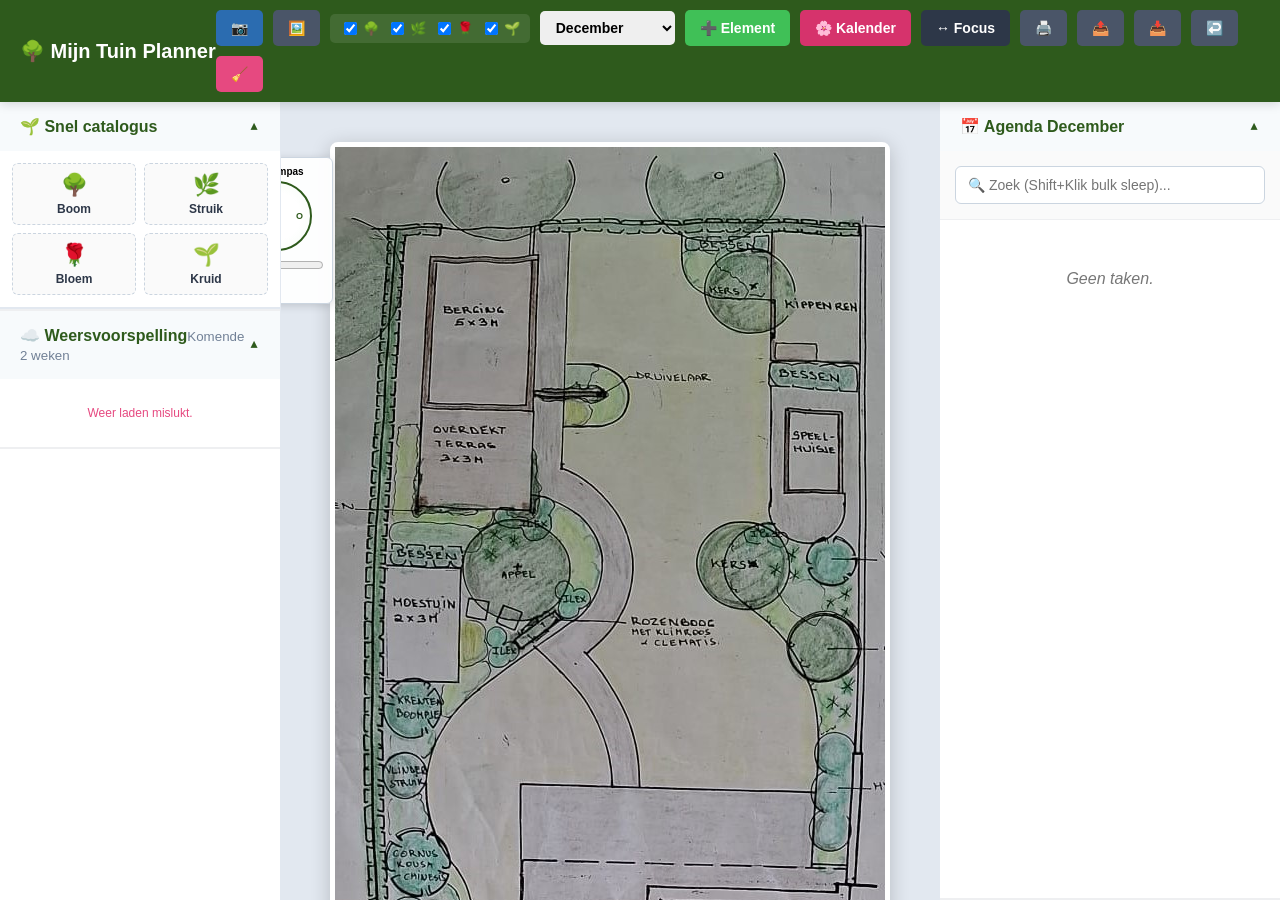
==== index.html @ 2001228e "index.html" ====
<!DOCTYPE html>
<html lang="nl">
<head>
    <meta charset="UTF-8">
    <meta name="viewport" content="width=device-width, initial-scale=1.0">
    <title>Mijn Ultieme Tuin Planner</title>
    <!-- Link naar je externe CSS bestand -->
    <link rel="stylesheet" href="style.css">
    <link rel="manifest" href="./manifest.json">
  <meta name="theme-color" content="#40c057">
  <link rel="apple-touch-icon" href="./icon-192.png">
    <!-- Google API scripts -->
    <script async defer src="https://apis.google.com/js/api.js" onload="gapiLoaded()"></script>
    <script async defer src="https://accounts.google.com/gsi/client" onload="gisLoaded()"></script>
</head>
<body>
<div id="top-balk">
    <h1>🌳 Mijn Tuin Planner</h1>
    <div class="controls">
        <button class="btn btn-secondary" id="btn-gdrive" style="display:none;" onclick="handleAuthClick()">☁️</button>
        
        <button class="btn btn-secondary" id="btn-bg-camera" style="background:#2b6cb0" title="Maak foto met camera">📷</button>
        <input type="file" id="bg-camera-input" accept="image/*" capture="environment" style="display:none">
        
        <button class="btn btn-secondary" id="btn-bg-upload" title="Kies foto uit galerij">🖼️</button>
        <input type="file" id="bg-file-input" accept="image/*" style="display:none">

        <button class="btn btn-secondary" id="btn-weer-mobile" style="display:none;"></button>
        <button class="btn btn-secondary" id="btn-agenda-mobile" style="display:none;"></button>
        
        <div id="laag-filters">
            <label><input type="checkbox" value="Boom" checked>🌳</label><label><input type="checkbox" value="Struik" checked>🌿</label>
            <label><input type="checkbox" value="Bloem" checked>🌹</label><label><input type="checkbox" value="Kruid" checked>🌱</label>
        </div>
        <div class="filter-groep">
            <select id="filter-maand"><option value="alle">Alle Maanden</option><option value="Januari">Januari</option><option value="Februari">Februari</option><option value="Maart">Maart</option><option value="April">April</option><option value="Mei">Mei</option><option value="Juni">Juni</option><option value="Juli">Juli</option><option value="Augustus">Augustus</option><option value="September">September</option><option value="Oktober">Oktober</option><option value="November">November</option><option value="December">December</option></select>
        </div>
        <button class="btn" id="btn-add">➕ Element</button><button class="btn" id="btn-bloeikalender" style="background:#d6336c">🌸 Kalender</button>
        <button class="btn btn-secondary" id="btn-toggle-ui" style="background:var(--gd)">↔️ Focus</button>
        
        <button class="btn btn-secondary" id="btn-print" onclick="window.print()">🖨️</button>
        <button class="btn btn-secondary" id="btn-export">📤</button>
        <button class="btn btn-secondary" id="btn-import">📥</button><input type="file" id="import-file" accept=".json" style="display:none">
        <button class="btn btn-secondary" id="btn-undo">↩️</button><button class="btn btn-danger" id="btn-clear">🧹</button>
    </div>
</div>
<div id="werkruimte">
    <div id="zijbalk-links">
        <details class="menu-sectie" open><summary><h2>🌱 Snel catalogus</h2></summary>
            <div class="catalogus-items">
                <div class="catalogus-item" draggable="true" data-type="Boom" data-icon="🌳" data-color="#2e5a1c" data-name="Nieuwe Boom"><span class="catalogus-item-icon">🌳</span><span>Boom</span></div>
                <div class="catalogus-item" draggable="true" data-type="Struik" data-icon="🌿" data-color="#40c057" data-name="Nieuwe Struik"><span class="catalogus-item-icon">🌿</span><span>Struik</span></div>
                <div class="catalogus-item" draggable="true" data-type="Bloem" data-icon="🌹" data-color="#e64980" data-name="Nieuwe Bloem"><span class="catalogus-item-icon">🌹</span><span>Bloem</span></div>
                <div class="catalogus-item" draggable="true" data-type="Kruid" data-icon="🌱" data-color="#fab005" data-name="Nieuw Kruid"><span class="catalogus-item-icon">🌱</span><span>Kruid</span></div>
            </div>
        </details>
        <details class="menu-sectie" open><summary><div style="line-height:1.2"><h2>☁️ Weersvoorspelling</h2><small style="color:#718096;font-weight:normal">Komende 2 weken</small></div></summary>
            <div id="weer-waarschuwingen"></div><div id="weer-lijst"><p style="color:#777;font-style:italic;font-size:12px;text-align:center">Laden...</p></div>
        </details>
    </div>
    <div id="plattegrond-sectie">
        <div id="tuin-container">
            <div id="kompas-container"><span style="font-size:10px;font-weight:bold;display:block;margin-bottom:2px">🧭 Kompas</span>
                <div id="kompas-roos"><div class="windstreek streek-n">N</div><div class="windstreek streek-o">O</div><div class="windstreek streek-z">Z</div><div class="windstreek streek-w">W</div></div>
                <input type="range" id="kompas-slider" min="0" max="360" value="0" style="width:100%;margin:2px 0"><small id="kompas-waarde" style="font-size:9px;color:#555;font-weight:bold">0°</small>
            </div>
            <img id="tuin-afbeelding" src="tuin.jpeg" alt="Plattegrond">
            <div id="tooltip" class="tooltip"></div>
        </div>
    </div>
    <div id="zijbalk-agenda">
        <details class="menu-sectie" open><summary><h2 id="agenda-titel">📋 Agenda</h2></summary>
            <div class="search-container"><input type="text" id="agenda-search" class="search-input" placeholder="🔍 Zoek (Shift+Klik bulk sleep)..."></div>
            <div id="agenda-lijst"></div>
        </details>
    </div>
</div>
<div id="plant-modal" class="modal"><h3 id="modal-title">Element toevoegen</h3>
    <label>Naam</label><input id="p-name" placeholder="bijv. Hortensia">
    <label>Categorie</label><select id="p-type"><option value="Boom">🌳 Boom</option><option value="Struik">🌿 Struik</option><option value="Bloem">🌹 Bloem</option><option value="Kruid">🌱 Kruid</option></select>
    <label>Symbool</label><select id="p-custom-icon"><option value="standaard">⚙️ Volg categorie</option><optgroup label="Bomen"><option value="🌳">🌳 Loofboom</option><option value="🌸">🌸 Bloesem</option><option value="🌲">🌲 Naaldboom</option><option value="🌴">🌴 Palm</option><option value="🎋">🎋 Bamboe</option><option value="🪵">🪵 Wilg</option></optgroup><optgroup label="Struiken"><option value="🌿">🌿 Struik</option><option value="☘️">☘️ Klein</option><option value="🍃">🍃 Bladverliezend</option><option value="🌾">🌾 Siergras</option><option value="🪴">🪴 Potplant</option><option value="🌵">🌵 Cactus</option><option value="🍁">🍁 Varen/Herfst</option></optgroup><optgroup label="Bloemen"><option value="🌹">🌹 Roos</option><option value="🌻">🌻 Zonnebloem</option><option value="🌷">🌷 Tulp</option><option value="🌼">🌼 Margriet</option><option value="🌺">🌺 Exoot</option><option value="🪻">🪻 Hyacint</option><option value="🪷">🪷 Lotus</option><option value="💮">💮 Wit</option><option value="🏵️">🏵️ Rozet</option></optgroup><optgroup label="Moestuin"><option value="🌱">🌱 Zaailing</option><option value="🍅">🍅 Tomaat</option><option value="🥕">🥕 Wortel</option><option value="🥬">🥬 Sla</option><option value="🎃">🎃 Pompoen</option><option value="🧅">🧅 Ui</option><option value="🌽">🌽 Maïs</option><option value="🌶️">🌶️ Peper</option><option value="🍆">🍆 Aubergine</option><option value="🥔">🥔 Aardappel</option><option value="🥒">🥒 Komkommer</option><option value="🍓">🍓 Aardbei</option><option value="🍇">🍇 Druif</option><option value="🫐">🫐 Bes</option><option value="🍉">🍉 Meloen</option><option value="🍄">🍄 Paddenstoel</option></optgroup><optgroup label="Tuininrichting"><option value="🏡">🏡 Tuinhuis</option><option value="🪑">🪑 Terras</option><option value="⛲">⛲ Vijver</option><option value="🧱">🧱 Border</option><option value="🛤️">🛤️ Pad</option><option value="⛩️">⛩️ Pergola</option></optgroup></select>
    
    <!-- VORM VERBORGEN -->
    <div style="display:none;">
        <label>Vorm</label><select id="p-vorm"><option value="cirkel">🟢 Cirkel</option><option value="rechthoek">🟦 Rechthoek</option></select>
    </div>

    <div style="display:flex;gap:15px;margin-top:10px;padding:10px;background:#f7fafc;border:1px solid #e2e8f0;border-radius:5px"><label style="margin:0;font-weight:normal;display:flex;align-items:center;gap:5px;cursor:pointer" title="Groen in winter"><input type="checkbox" id="p-evergreen" checked> Groenblijvend</label><label style="margin:0;font-weight:normal;display:flex;align-items:center;gap:5px;cursor:pointer" title="Waarschuwing vorst"><input type="checkbox" id="p-frost"> Vorstgevoelig</label></div>
    <label>Onderhoud (per maand)</label><div id="matrix-container" style="margin-top:5px;border:1px solid #e2e8f0;padding:10px;border-radius:5px;max-height:200px;overflow-y:auto"></div>
    
    <!-- KLEUR VERBORGEN, MAAR AANTAL BEHOUDEN -->
    <div class="flex-input"><div><label>Aantal</label><div style="display:flex;gap:10px;align-items:center;margin-top:4px"><input type="color" id="p-color" value="#40c057" style="display:none;"><input type="number" id="p-count" min="1" value="1"></div></div></div>
    
    <div class="flex-input" style="margin-top:10px"><div><label id="label-breedte">Grootte (px)</label><input type="range" id="p-size" min="25" max="250" value="40"></div><div id="hoogte-container" style="display:none"><label>Hoogte (px)</label><input type="range" id="p-height" min="25" max="250" value="40"></div></div>
    <label>Notities</label><textarea id="p-info" rows="2"></textarea>
    
    <div class="history-section" id="p-history-section">
        <label>📜 Logboek</label>
        <div class="history-list" id="p-history-list"></div>
        <div id="p-log-dropzone" class="log-dropzone">
            <div id="p-log-img-preview-container" class="img-preview-container">
                <img id="p-log-img-preview-src">
                <button class="btn-remove-img" id="btn-clear-log-img">✖</button>
            </div>
            <div style="display:flex; gap:6px; margin-top:6px; width:100%;">
                <input id="p-new-log" placeholder="Notitie" style="flex:1; min-width:0;">
                
                <button class="btn btn-secondary" id="btn-add-log-camera" style="padding:6px; background:#2b6cb0" title="Maak foto">📷</button>
                <input type="file" id="p-new-log-camera-file" accept="image/*" capture="environment" style="display:none">
                
                <button class="btn btn-secondary" id="btn-add-log-img" style="padding:6px" title="Kies uit galerij">🖼️</button>
                <input type="file" id="p-new-log-file" accept="image/*" style="display:none">
                
                <button class="btn" id="btn-add-log" style="padding:6px 10px">Toevoegen</button>
            </div>
        </div>
    </div>
    
    <div class="modal-buttons"><button class="btn" id="btn-save">Opslaan</button><button class="btn btn-danger" id="btn-delete" style="display:none">Wissen</button><button class="btn" id="btn-cancel" style="background:#aaa">Annuleren</button></div>
</div>
<div id="bloei-modal" class="modal" style="width:650px"><h3 style="margin-bottom:5px">🌸 Bloeikalender</h3><p style="font-size:12px;color:#555;margin-top:0">Wanneer bloeien planten op basis van de ingestelde kleur.</p><div id="bloei-content" style="margin-top:15px;max-height:50vh;overflow-y:auto;overflow-x:hidden;padding-right:5px"></div><div class="modal-buttons" style="margin-top:20px"><button class="btn" id="btn-sluit-bloei">Sluiten</button></div></div>
<div id="touch-drag-avatar" class="touch-drag-avatar"></div>

<!-- Link naar je externe JavaScript bestand -->
<script src="script.js"></script>
<script>
    if ('serviceWorker' in navigator) {
      window.addEventListener('load', () => {
        navigator.serviceWorker.register('./sw.js')
          .then(reg => console.log('Service Worker geregistreerd!', reg))
          .catch(err => console.error('Service Worker registratie mislukt:', err));
      });
    }
  </script>
</body>
</html>
---- style.css ----
:root{--bg:#f0f4f1;--p:#2e5a1c;--ph:#214014;--a:#40c057;--ah:#2f9e44;--d:#e64980;--dh:#c2255c;--w:#f59f00;--gd:#2d3748;--gl:#edf2f7;--bc:#cbd5e0}
body{font-family:Arial,sans-serif;background:var(--bg);margin:0;padding:0;display:flex;flex-direction:column;height:100vh;overflow:hidden;user-select:none}
#top-balk{background:var(--p);color:#fff;padding:10px 20px;display:flex;justify-content:space-between;align-items:center;box-shadow:0 2px 10px rgba(0,0,0,.15);z-index:100}
#top-balk h1{margin:0;font-size:20px;white-space:nowrap}
.controls,.filter-groep,#laag-filters{display:flex;align-items:center;gap:10px;flex-wrap:wrap}
.filter-groep select{padding:8px 12px;border-radius:5px;border:none;font-size:14px;font-weight:bold;cursor:pointer}
#laag-filters{background:rgba(255,255,255,.1);padding:5px 10px;border-radius:5px;font-size:13px;gap:8px}
#laag-filters label{cursor:pointer;display:flex;align-items:center;gap:3px}
.btn{background:var(--a);color:#fff;border:none;padding:10px 15px;border-radius:5px;cursor:pointer;font-weight:bold;font-size:14px;transition:background .2s}
.btn:hover{background:var(--ah)}.btn-secondary{background:#4a5568}.btn-secondary:hover{background:var(--gd)}
.btn-danger{background:var(--d)}.btn-danger:hover{background:var(--dh)}
#btn-gdrive{background:#4285F4;transition:background 0.3s;}
#btn-gdrive:hover{background:#3367d6;}
#werkruimte{display:flex;flex:1;height:calc(100vh - 60px);width:100vw;overflow:hidden}
details.menu-sectie{background:#fff;display:flex;flex-direction:column;border-bottom:2px solid #eeeff1}
details.menu-sectie>summary{padding:15px 20px;background:#f7fafc;cursor:pointer;list-style:none;display:flex;justify-content:space-between;align-items:center;font-weight:bold}
details.menu-sectie>summary::-webkit-details-marker{display:none}
details.menu-sectie>summary::after{content:'▼';font-size:12px;color:var(--p);transition:transform .2s}
details.menu-sectie[open]>summary::after{transform:rotate(180deg)}
details.menu-sectie>summary h2{margin:0;font-size:16px;color:var(--p);display:inline-block}
#zijbalk-links{width:280px;background:#fff;border-right:1px solid #e2e8f0;display:flex;flex-direction:column;flex-shrink:0;transition:width .3s ease}
.catalogus-items{padding:12px;display:grid;grid-template-columns:repeat(2,1fr);gap:8px;border-bottom:2px solid #e2e8f0;background:#fff}
.catalogus-item{display:flex;flex-direction:column;align-items:center;justify-content:center;padding:8px;border:1px dashed var(--bc);border-radius:6px;cursor:grab;background:#fafafa;transition:.2s;font-size:12px;font-weight:bold;color:var(--gd);touch-action:none}
.catalogus-item:hover{background:#eaf6ea;border-color:var(--a);transform:scale(1.02)}.catalogus-item:active{cursor:grabbing}
.catalogus-item-icon{font-size:1.8em;margin-bottom:4px;pointer-events:none}.catalogus-item span{pointer-events:none}
#weer-waarschuwingen{padding:10px;background:#fff5f5;border-bottom:1px solid #ffe3e3;display:none;gap:8px;justify-content:center;flex-wrap:wrap}
.weer-waarschuwing-icoon{font-size:20px;cursor:help;background:#fff;border-radius:50%;width:32px;height:32px;display:flex;align-items:center;justify-content:center;box-shadow:0 1px 4px rgba(0,0,0,.15);transition:transform .2s}
.weer-waarschuwing-icoon:hover{transform:scale(1.15)}
#weer-lijst{flex:1;overflow-y:auto;padding:15px;max-height:250px}
.weer-dag{display:flex;justify-content:space-between;padding:8px 0;border-bottom:1px solid #f0f0f0;font-size:13px}
.weer-dag-datum{font-weight:bold;color:var(--gd)}.weer-dag-temp{font-weight:bold;color:#1c7ed6}
.weer-dag-rechts{display:flex;align-items:center;gap:10px}
.weer-dag-icons{display:flex;gap:4px}
.dag-waarschuwing{cursor:help;font-size:14px;transition:transform .2s}
.dag-waarschuwing:hover{transform:scale(1.2)}
#plattegrond-sectie{flex:1;background:#e2e8f0;overflow:auto;padding:40px;text-align:center;position:relative}
#tuin-container{position:relative;box-shadow:0 4px 20px rgba(0,0,0,.2);border:5px solid #fff;border-radius:8px;background:#fff;display:inline-block;margin:0 auto}
#tuin-afbeelding{display:block;width:100%;max-width:800px;height:auto}
#kompas-container{position:absolute;top:10px;left:-115px;background:rgba(255,255,255,.95);padding:8px;border-radius:6px;border:1px solid var(--bc);box-shadow:0 2px 8px rgba(0,0,0,.15);z-index:50;width:95px;text-align:center}
#kompas-roos{width:66px;height:66px;border-radius:50%;border:2px solid var(--p);margin:4px auto;position:relative;background:radial-gradient(circle,#fff 50%,#f4fbf4 100%)}
.windstreek{position:absolute;font-size:9px;font-weight:bold;color:var(--p);transform:translate(-50%,-50%)}
.streek-n{top:8px;left:50%;color:red}.streek-o{top:50%;left:calc(100% - 10px)}.streek-z{top:calc(100% - 8px);left:50%}.streek-w{top:50%;left:10px}
#zijbalk-agenda{width:340px;background:#fff;box-shadow:-4px 0 15px rgba(0,0,0,.05);display:flex;flex-direction:column;border-left:1px solid #e2e8f0;flex-shrink:0;transition:width .3s}
#zijbalk-agenda details[open]{flex:1;overflow:hidden}#zijbalk-agenda details:not([open]){flex:none}
.search-container{position:relative;width:100%;padding:15px;background:#fafafa;border-bottom:1px solid #eeeff1;box-sizing:border-box}
.search-input{width:100%;padding:10px 12px;border-radius:6px;border:1px solid var(--bc);box-sizing:border-box;font-size:14px;transition:border .2s}
.search-input:focus{outline:none;border-color:var(--p);box-shadow:0 0 0 3px rgba(46,90,28,.15)}
#agenda-lijst{flex:1;overflow-y:auto;padding:20px;height:100%}
.agenda-item{padding:14px;border-bottom:1px solid #f0f0f0;border-left:5px solid #ccc;margin-bottom:12px;background:#fdfdfd;border-radius:0 6px 6px 0;cursor:pointer;box-shadow:0 2px 5px rgba(0,0,0,.02);transition:.2s}
.agenda-item:hover{transform:translateX(3px);background:#f4fbf4}.agenda-item.active-hover{border-left-width:9px;background:#eaf6ea}
.agenda-title{font-weight:bold;color:var(--p);font-size:16px;margin-bottom:5px;display:flex;justify-content:space-between;align-items:center}
.task-tag-container{display:flex;flex-direction:column;gap:6px;margin-top:8px}
.todo-item{display:flex;align-items:center;gap:8px;font-size:14px;color:var(--gd)}.todo-item input{width:16px;height:16px;cursor:pointer}
.todo-item.completed{text-decoration:line-through;opacity:.6}
.task-tag{font-size:11px;padding:2px 6px;border-radius:4px;font-weight:bold;background:var(--gl);color:#4a5568;cursor:help}
.month-tag{background:var(--p)!important;color:#fff!important;display:inline-block;margin-right:5px}
.plant-marker{position:absolute;cursor:move;transform:translate(-50%,-50%);z-index:10;display:flex;flex-direction:column;align-items:center;justify-content:center;color:var(--p);font-weight:bold;line-height:1;text-align:center;transition:opacity .2s,filter .2s;touch-action:none;box-sizing:border-box}
.plant-marker .marker-icon{font-size:1.3em;margin-bottom:2px}
.plant-marker .marker-text{font-size:.85em;text-transform:uppercase;font-weight:800;background:rgba(255,255,255,.8);padding:1px 3px;border-radius:3px}
.plant-marker.vorm-rechthoek{border-radius:4px!important;border:2px dashed rgba(0,0,0,.3);display:flex;align-items:center;justify-content:center}
.plant-marker.vorm-rechthoek .marker-icon{font-size:1.5em}
.marker-action-badges{display:flex;gap:2px;justify-content:center;margin-top:2px;pointer-events:none}
.action-mini-badge{font-size:10px;background:rgba(255,255,255,.9);border-radius:3px;padding:1px 2px;box-shadow:0 1px 3px rgba(0,0,0,.15);display:inline-block;line-height:1}
.plant-marker.selected{outline:3px solid var(--d)!important;outline-offset:3px;z-index:100}
.plant-marker:hover,.plant-marker.highlight{z-index:99;color:var(--a)}.plant-marker.search-hidden{opacity:.05;pointer-events:none}
.tooltip{display:none;position:fixed;background:#fff;color:#212529;padding:15px;border-radius:8px;box-shadow:0 6px 20px rgba(0,0,0,.25);font-size:14px;line-height:1.5;z-index:9999;width:340px;pointer-events:none;border-left:5px solid var(--p);box-sizing:border-box}
.tooltip strong{display:block;font-size:16px;margin-bottom:4px;color:var(--p);border-bottom:1px solid #ddd}.tooltip-month-section{margin-top:5px;font-size:12px}
.modal{display:none;position:fixed;top:50%;left:50%;transform:translate(-50%,-50%);background:#fff;padding:22px;border-radius:8px;box-shadow:0 5px 30px rgba(0,0,0,.3);z-index:10000;width:440px;max-height:85vh;overflow-y:auto}
.modal h3{margin-top:0;color:var(--p)}.modal label{display:block;margin-top:12px;font-weight:bold;font-size:12px;color:#444}
.modal input[type="text"],.modal input[type="number"],.modal select,.modal textarea{width:100%;padding:8px;margin-top:4px;box-sizing:border-box;border:1px solid #ccc;border-radius:4px}
.matrix-row{display:flex;align-items:center;padding:6px 0;border-bottom:1px solid #f0f0f0}.matrix-month{width:80px;font-weight:bold;font-size:13px;color:var(--p)}
.matrix-options{display:flex;gap:8px;flex-wrap:wrap}.matrix-options label{display:flex;align-items:center;gap:2px;margin:0;font-weight:normal;font-size:11px;cursor:pointer}
.flex-input{display:flex;align-items:center;gap:10px;margin-top:4px}.flex-input>div{flex:1}
.modal input[type="color"]{border:none;width:40px;height:40px;cursor:pointer}.modal .modal-buttons{display:flex;gap:10px;margin-top:20px}
.history-section{border-top:1px solid #e2e8f0;margin-top:15px;padding-top:15px}
.history-list{max-height:160px;overflow-y:auto;border:1px solid #e2e8f0;border-radius:5px;padding:8px;background:#fafafa;margin-top:5px;font-size:12px}
.history-item{margin-bottom:8px;border-bottom:1px dashed #eee;padding-bottom:6px}.history-item:last-child{border-bottom:none;margin-bottom:0}
.history-date{font-weight:bold;color:var(--p)}.history-img{max-width:100%;max-height:120px;display:block;margin-top:6px;border-radius:4px;border:1px solid var(--bc);box-shadow:0 1px 3px rgba(0,0,0,.1)}
.img-preview-container{display:none;margin-top:8px;position:relative}.img-preview-container img{max-height:60px;border-radius:4px;border:1px solid #ccc}
.btn-remove-img{position:absolute;top:-5px;right:-5px;background:var(--d);color:#fff;border:none;border-radius:50%;width:20px;height:20px;font-size:10px;cursor:pointer;display:flex;align-items:center;justify-content:center;box-shadow:0 2px 4px rgba(0,0,0,.2)}
.log-dropzone{padding:8px;border:2px dashed transparent;border-radius:6px;transition:.2s;margin-top:8px}.log-dropzone.dragover{border-color:var(--a);background:#eaf6ea}
.tuin-dragover{outline:3px dashed var(--a)!important;outline-offset:-3px}
.touch-drag-avatar{position:fixed;pointer-events:none;z-index:10001;transform:translate(-50%,-50%);opacity:.8;font-size:24px;background:rgba(255,255,255,.9);padding:8px;border-radius:50%;box-shadow:0 4px 10px rgba(0,0,0,.3);display:none}

/* MOBIELE VERSIE - APP DESIGN */
@media(max-width:900px){
    body { overflow: hidden; height: 100dvh; display: flex; flex-direction: column; margin: 0; }
    #werkruimte { overflow: hidden; flex: 1; display: flex; flex-direction: column; margin: 0; }
    
    #top-balk { padding: 5px 10px; height: 50px; box-sizing: border-box; display: flex; align-items: center; overflow-x: auto; overflow-y: hidden; white-space: nowrap; gap: 8px; box-shadow: 0 2px 5px rgba(0,0,0,0.1); z-index: 1000; }
    #top-balk::-webkit-scrollbar { display: none; }
    #top-balk h1, #laag-filters { display: none !important; }
    
    .controls { display: flex; gap: 8px; flex-wrap: nowrap; align-items: center; width: 100%; }
    .btn { padding: 6px 12px; font-size: 12px; border-radius: 20px; } 
    .filter-groep select { padding: 5px 10px; font-size: 12px; border-radius: 15px; }
    
    #btn-toggle-ui, #btn-print, #btn-export, #btn-import { display: none !important; }

    #btn-bloeikalender { font-size: 0 !important; padding: 6px 10px; }
    #btn-bloeikalender::after { content: '🌸'; font-size: 16px; display: block; }

    #btn-weer-mobile, #btn-agenda-mobile { display: inline-block !important; font-size: 0; padding: 6px 10px; }
    #btn-weer-mobile::after { content: '⛅'; font-size: 16px; }
    #btn-agenda-mobile::after { content: '📋'; font-size: 16px; }

    #btn-add {
        position: fixed;
        bottom: 25px;
        left: 20px; 
        right: auto;
        width: 50px; 
        height: 50px;
        border-radius: 50%;
        padding: 0;
        font-size: 0; 
        background: var(--a);
        box-shadow: 0 4px 12px rgba(0,0,0,0.3);
        z-index: 9999;
        display: flex;
        align-items: center;
        justify-content: center;
        border: 2px solid #fff;
        opacity: 0.85;
        transition: transform 0.2s, opacity 0.2s;
    }
    #btn-add::after { content: '➕'; font-size: 22px; display: block; margin-top: 2px; }
    #btn-add:active { transform: scale(0.9); opacity: 1; }

    #plattegrond-sectie { order: -1; flex: 1; padding: 0 0 80px 0; overflow: auto; background: #e2e8f0; }
    #tuin-container { border: none; border-radius: 0; display: inline-block; min-width: 100%; box-shadow: none; }
    .plant-marker { transform: translate(-50%, -50%) scale(0.55) !important; }

    #kompas-container { top: 15px !important; left: 15px !important; transform: scale(0.40); transform-origin: top left; box-shadow: 0 4px 15px rgba(0,0,0,0.3); border-radius: 50%; }

    #zijbalk-links, #zijbalk-agenda { 
        position: fixed; bottom: 0; left: 0; width: 100%; border: none; 
        border-radius: 20px 20px 0 0; box-shadow: 0 -5px 25px rgba(0,0,0,0.25); 
        z-index: 10000; max-height: 65vh; background: #fff; 
        display: none !important; 
        flex-direction: column; padding-bottom: 20px; 
    }
    
    #zijbalk-links.open-panel, #zijbalk-agenda.open-panel { display: flex !important; }
    
    #zijbalk-links details:first-child { display: none !important; }
    
    #zijbalk-links details, #zijbalk-agenda details { flex: 1; display: flex; flex-direction: column; overflow: hidden; }
    details.menu-sectie > summary { pointer-events: none; }
    details.menu-sectie > summary::after { display: none; }

    .modal { width: 92% !important; max-height: 80vh; border-radius: 20px; padding: 18px; top: 45%; }
    .flex-input { flex-direction: column; gap: 8px; }
    .modal-buttons { flex-direction: column; gap: 8px; }
    .modal-buttons .btn { width: 100%; padding: 14px; border-radius: 12px; font-size: 16px; }
    
    .matrix-options { flex-wrap: nowrap; overflow-x: auto; gap: 4px; padding-bottom: 4px; }
    .matrix-options label { font-size: 9px; white-space: nowrap; }
    .matrix-month { width: 55px; font-size: 10px; }
    .matrix-options::-webkit-scrollbar { height: 3px; }
    .matrix-options::-webkit-scrollbar-thumb { background: #cbd5e0; border-radius: 3px; }
}

@media print{body{height:auto;overflow:visible;background:#fff;-webkit-print-color-adjust:exact;print-color-adjust:exact}#top-balk,#zijbalk-links,.modal,.tooltip,#kompas-container,.controls,.touch-drag-avatar{display:none!important}#werkruimte{flex-direction:column;height:auto;display:block;overflow:visible}#plattegrond-sectie{padding:0;background:#fff;display:block;width:100%;overflow:visible;break-after:always}#tuin-container{box-shadow:none;border:1px solid #ccc;width:100%;margin:0}#tuin-afbeelding{max-width:100%}#zijbalk-agenda{width:100%;box-shadow:none;border:none;overflow:visible;flex:none;display:block!important}details.menu-sectie>summary,.search-container{display:none}#agenda-lijst{padding:0;overflow:visible}.agenda-item{border-left-width:3px!important;margin-bottom:15px;break-inside:avoid;border:1px solid #eee}.plant-marker{position:absolute!important}}
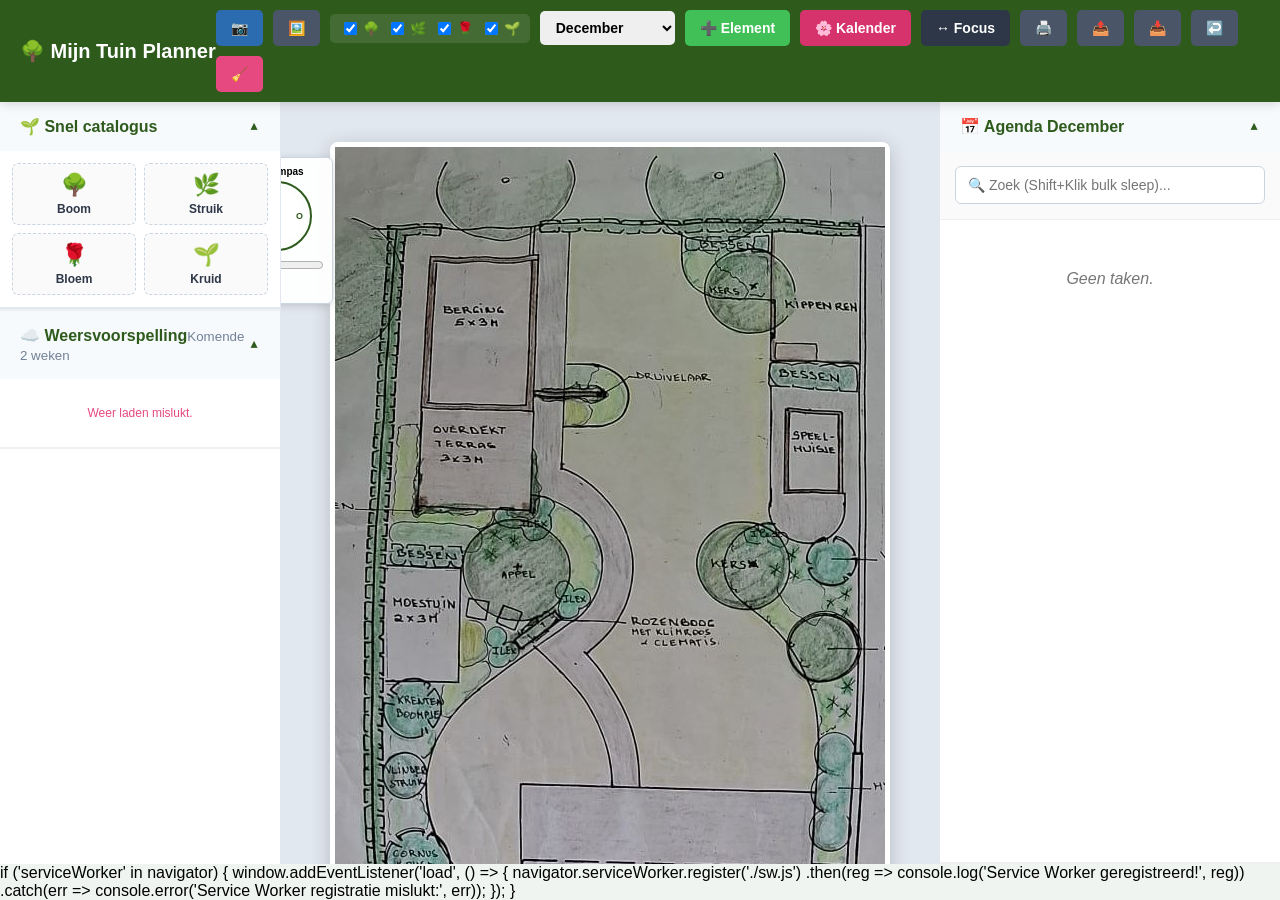
==== commit 4eb33520: "index.html" ====
--- a/index.html
+++ b/index.html
@@ -122,8 +122,10 @@
 <div id="touch-drag-avatar" class="touch-drag-avatar"></div>
 
 <!-- Link naar je externe JavaScript bestand -->
+<script src="db.js"></script>
+<script src="cloud.js"></script>
+<script src="api.js"></script>
 <script src="script.js"></script>
-<script>
     if ('serviceWorker' in navigator) {
       window.addEventListener('load', () => {
         navigator.serviceWorker.register('./sw.js')
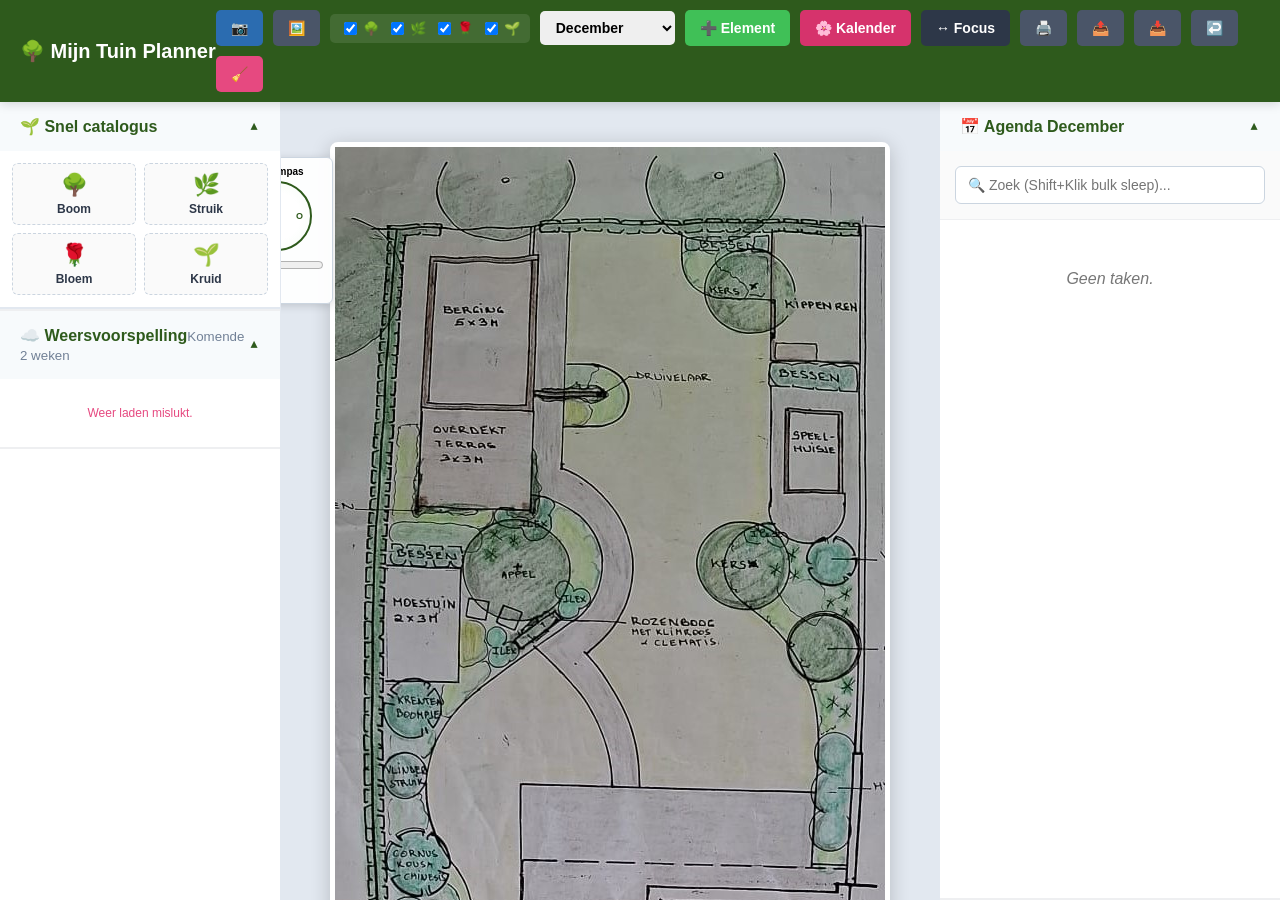
==== commit 37a9061a: "index.html" ====
--- a/index.html
+++ b/index.html
@@ -76,7 +76,12 @@
     </div>
 </div>
 <div id="plant-modal" class="modal"><h3 id="modal-title">Element toevoegen</h3>
-    <label>Naam</label><input id="p-name" placeholder="bijv. Hortensia">
+<label>Naam</label>
+<div style="display:flex; gap:10px;">
+    <input id="p-name" placeholder="bijv. Hortensia" style="flex:1;">
+    <button id="btn-scan-plant" class="btn" style="background:var(--p); padding:8px 12px; font-size:14px;" title="Scan een plant met je camera">📸 Scan</button>
+    <input type="file" id="scan-camera-input" accept="image/*" capture="environment" style="display:none;">
+</div>
     <label>Categorie</label><select id="p-type"><option value="Boom">🌳 Boom</option><option value="Struik">🌿 Struik</option><option value="Bloem">🌹 Bloem</option><option value="Kruid">🌱 Kruid</option></select>
     <label>Symbool</label><select id="p-custom-icon"><option value="standaard">⚙️ Volg categorie</option><optgroup label="Bomen"><option value="🌳">🌳 Loofboom</option><option value="🌸">🌸 Bloesem</option><option value="🌲">🌲 Naaldboom</option><option value="🌴">🌴 Palm</option><option value="🎋">🎋 Bamboe</option><option value="🪵">🪵 Wilg</option></optgroup><optgroup label="Struiken"><option value="🌿">🌿 Struik</option><option value="☘️">☘️ Klein</option><option value="🍃">🍃 Bladverliezend</option><option value="🌾">🌾 Siergras</option><option value="🪴">🪴 Potplant</option><option value="🌵">🌵 Cactus</option><option value="🍁">🍁 Varen/Herfst</option></optgroup><optgroup label="Bloemen"><option value="🌹">🌹 Roos</option><option value="🌻">🌻 Zonnebloem</option><option value="🌷">🌷 Tulp</option><option value="🌼">🌼 Margriet</option><option value="🌺">🌺 Exoot</option><option value="🪻">🪻 Hyacint</option><option value="🪷">🪷 Lotus</option><option value="💮">💮 Wit</option><option value="🏵️">🏵️ Rozet</option></optgroup><optgroup label="Moestuin"><option value="🌱">🌱 Zaailing</option><option value="🍅">🍅 Tomaat</option><option value="🥕">🥕 Wortel</option><option value="🥬">🥬 Sla</option><option value="🎃">🎃 Pompoen</option><option value="🧅">🧅 Ui</option><option value="🌽">🌽 Maïs</option><option value="🌶️">🌶️ Peper</option><option value="🍆">🍆 Aubergine</option><option value="🥔">🥔 Aardappel</option><option value="🥒">🥒 Komkommer</option><option value="🍓">🍓 Aardbei</option><option value="🍇">🍇 Druif</option><option value="🫐">🫐 Bes</option><option value="🍉">🍉 Meloen</option><option value="🍄">🍄 Paddenstoel</option></optgroup><optgroup label="Tuininrichting"><option value="🏡">🏡 Tuinhuis</option><option value="🪑">🪑 Terras</option><option value="⛲">⛲ Vijver</option><option value="🧱">🧱 Border</option><option value="🛤️">🛤️ Pad</option><option value="⛩️">⛩️ Pergola</option></optgroup></select>
     
@@ -122,10 +127,13 @@
 <div id="touch-drag-avatar" class="touch-drag-avatar"></div>
 
 <!-- Link naar je externe JavaScript bestand -->
+<!-- De Modulaire Architectuur van TuinPlanner -->
 <script src="db.js"></script>
 <script src="cloud.js"></script>
 <script src="api.js"></script>
-<script src="script.js"></script>
+<script src="app.js"></script>
+<script src="ui.js"></script>
+<script>
     if ('serviceWorker' in navigator) {
       window.addEventListener('load', () => {
         navigator.serviceWorker.register('./sw.js')
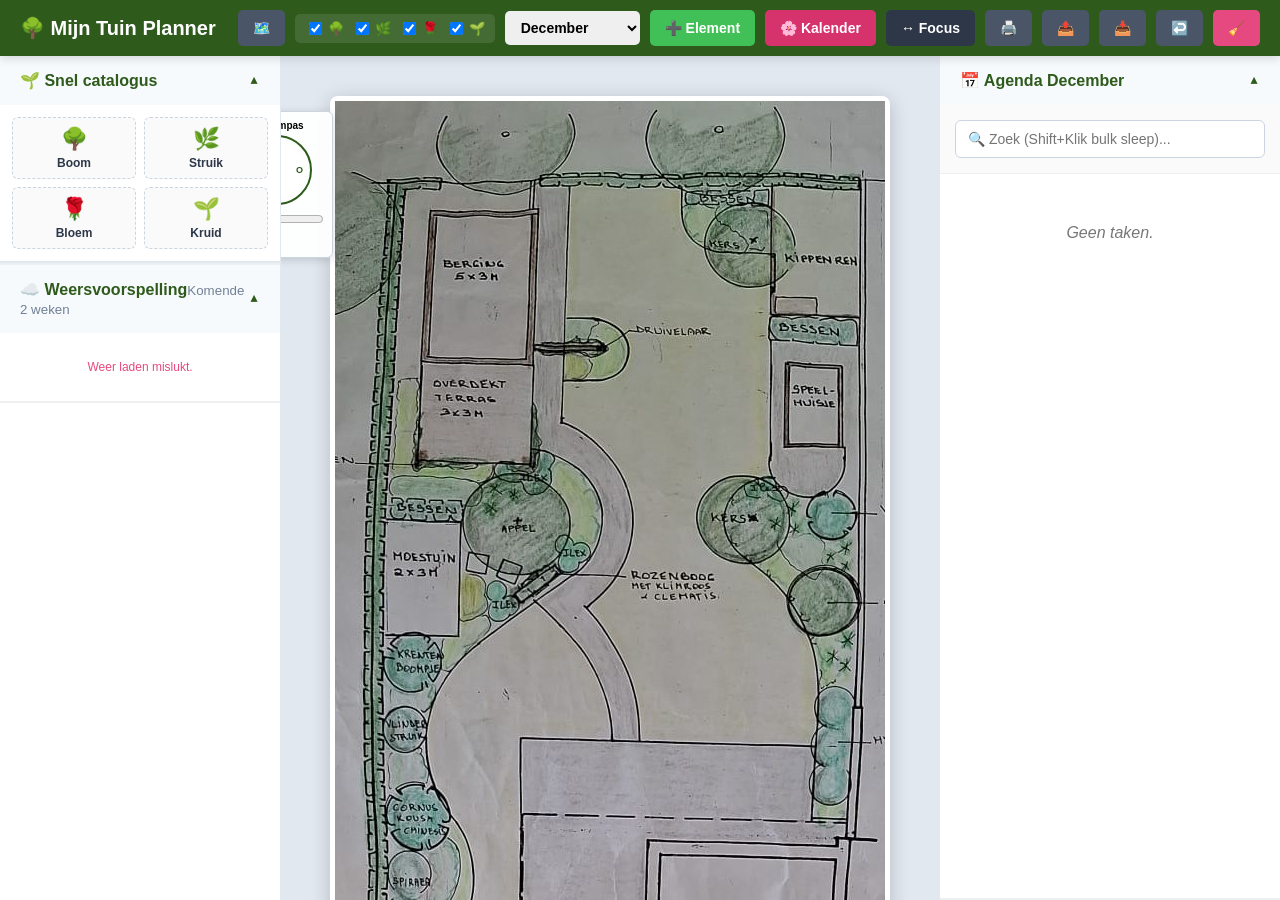
==== commit 581b9186: "index.html" ====
--- a/index.html
+++ b/index.html
@@ -19,10 +19,7 @@
     <div class="controls">
         <button class="btn btn-secondary" id="btn-gdrive" style="display:none;" onclick="handleAuthClick()">☁️</button>
         
-        <button class="btn btn-secondary" id="btn-bg-camera" style="background:#2b6cb0" title="Maak foto met camera">📷</button>
-        <input type="file" id="bg-camera-input" accept="image/*" capture="environment" style="display:none">
-        
-        <button class="btn btn-secondary" id="btn-bg-upload" title="Kies foto uit galerij">🖼️</button>
+       <button class="btn btn-secondary" id="btn-bg-upload" title="Wijzig plattegrond achtergrond">🗺️</button>
         <input type="file" id="bg-file-input" accept="image/*" style="display:none">
 
         <button class="btn btn-secondary" id="btn-weer-mobile" style="display:none;"></button>
@@ -69,7 +66,7 @@
         </div>
     </div>
     <div id="zijbalk-agenda">
-        <details class="menu-sectie" open><summary><h2 id="agenda-titel">📋 Agenda</h2></summary>
+        <details class="menu-sectie" open><summary><h2 id="agenda-titel">🗓️ Agenda</h2></summary>
             <div class="search-container"><input type="text" id="agenda-search" class="search-input" placeholder="🔍 Zoek (Shift+Klik bulk sleep)..."></div>
             <div id="agenda-lijst"></div>
         </details>
